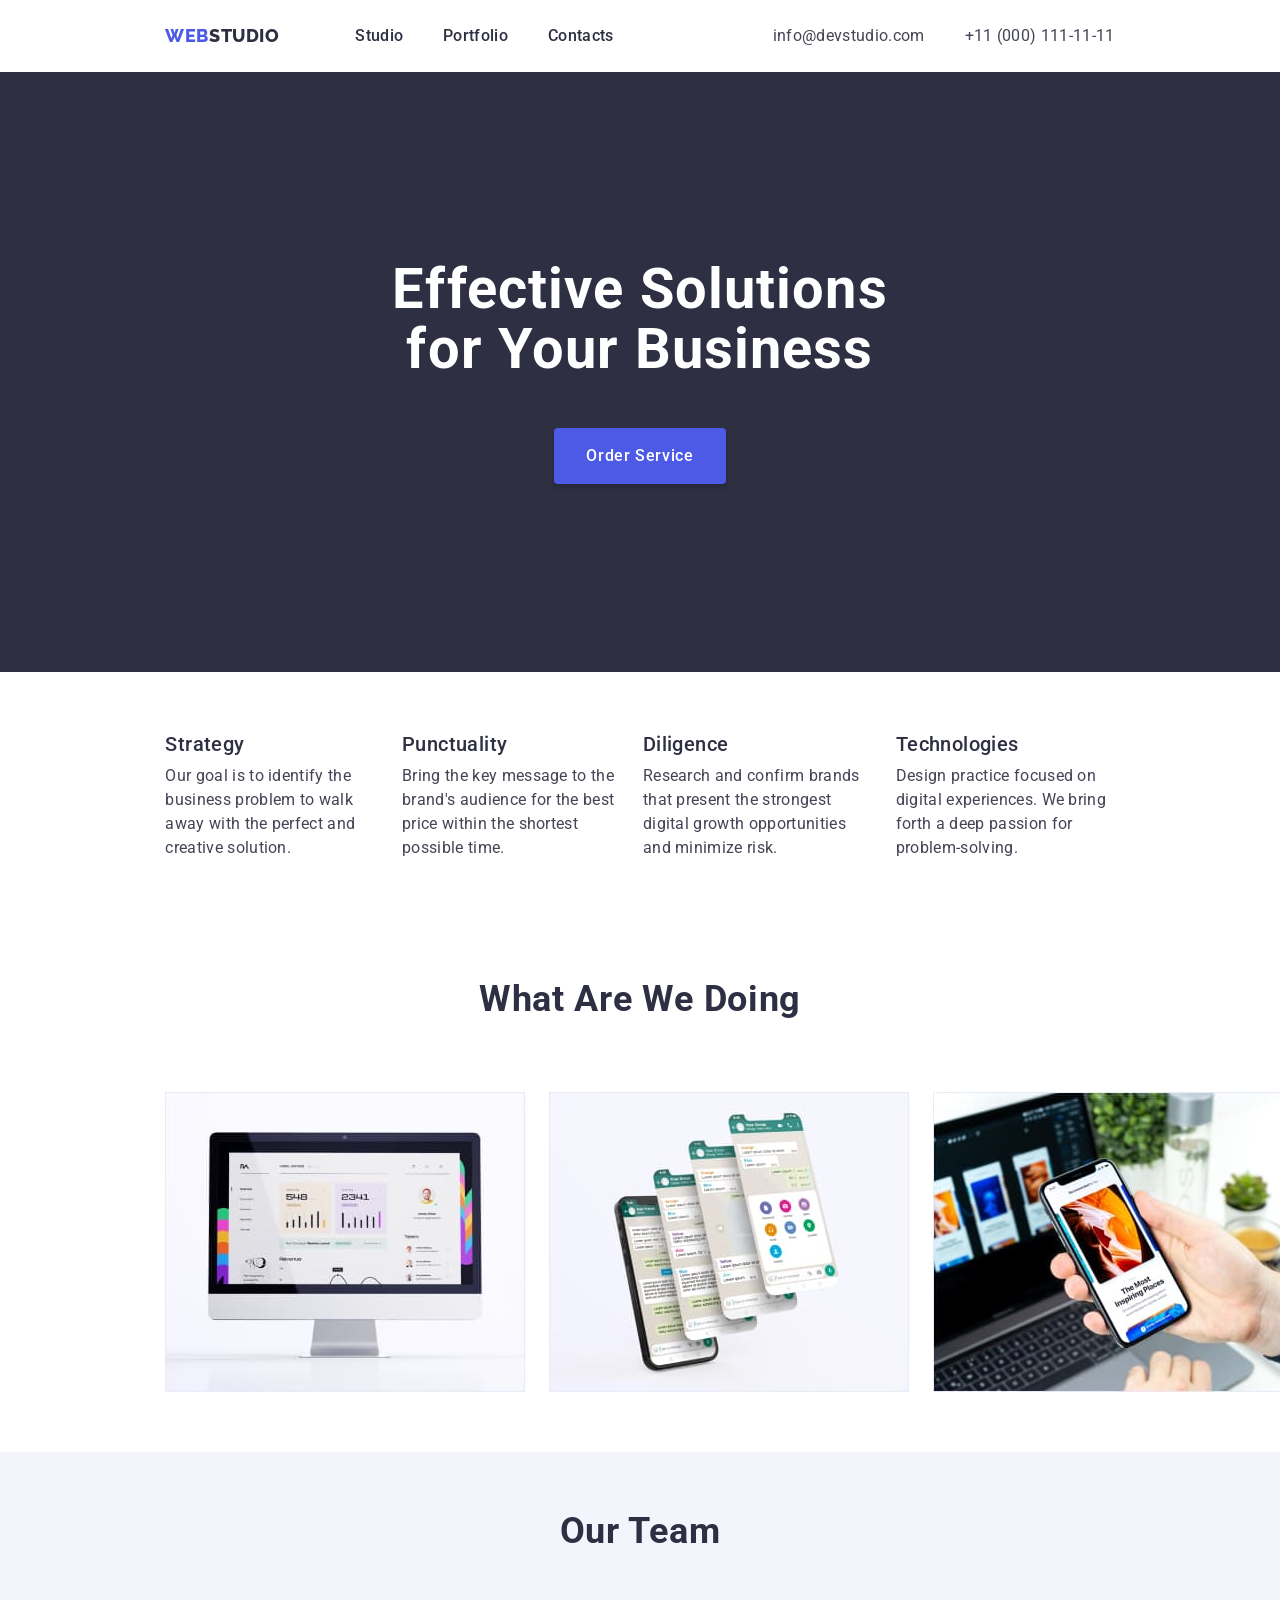
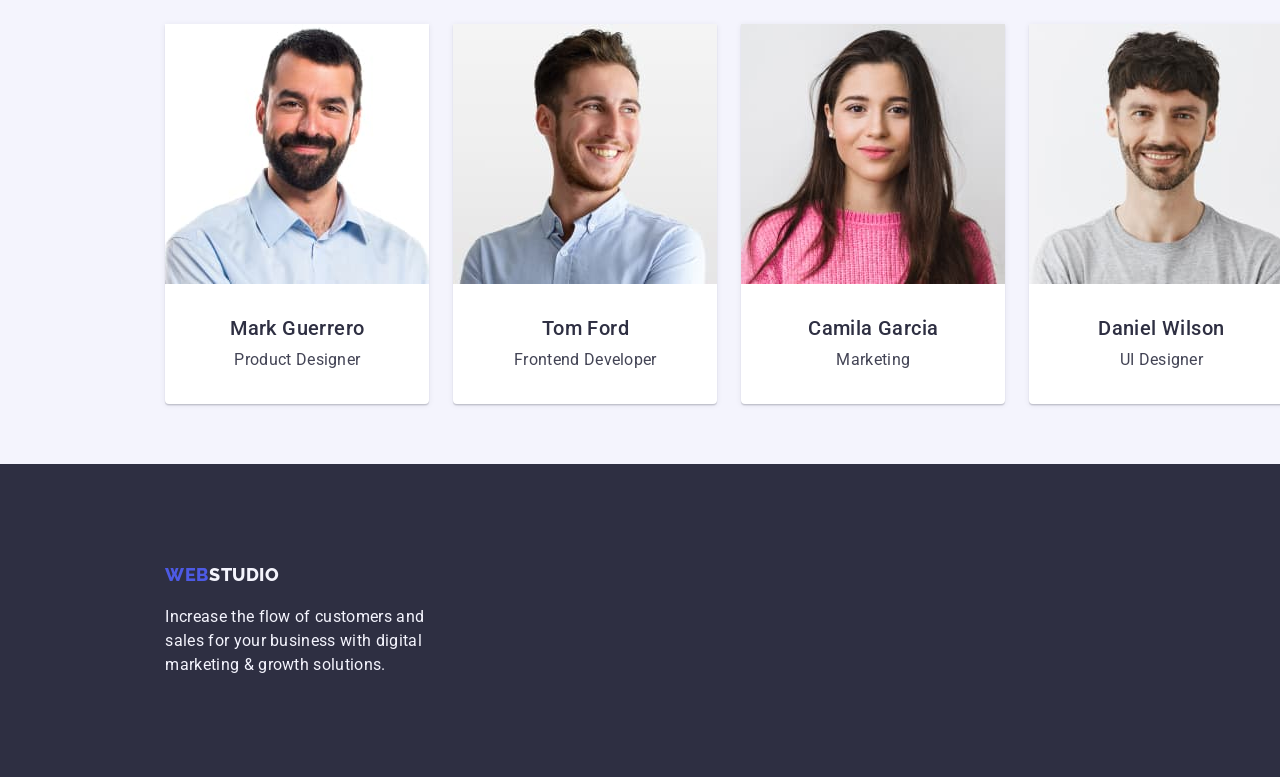
==== index.html @ 516dd33f "Add files via upload" ====
<!DOCTYPE html>
<html lang="en">

<head>
  <meta charset="UTF-8" />
  <meta name="viewport" content="width=device-width, initial-scale=1.0" />
  <title>Studio</title>

  <link rel="preconnect" href="https://fonts.googleapis.com" />
  <link rel="preconnect" href="https://fonts.gstatic.com" crossorigin />
  <link href="https://fonts.googleapis.com/css2?family=Raleway:wght@800&family=Roboto:wght@400;500;700&display=swap"
    rel="stylesheet" />
  <link rel="stylesheet" href="./css/modern-normalize.css" />
  <link rel="stylesheet" href="./css/styles.css" />
</head>

<body class="body">
  <!-- #region header -->
  <header class="main-header">
    <!-- #region  main navigation -->
    <nav class="header-navigation">
      <!--logo -->
      <a class="logo link" href="./index.html">Web<span class="logo-dark">Studio</span></a>

      <ul class="nav-list list">
        <li class="nav-list-item">
          <a class="nav-link link" href="./index.html">Studio </a>
        </li>
        <li class="nav-list-item">
          <a class="nav-link link" href="./portfolio.html">Portfolio</a>
        </li>
        <li class="nav-list-item">
          <a class="nav-link link" href="">Contacts</a>
        </li>
      </ul>
    </nav>
    <!-- #endregion  main navigation -->

    <!-- #region contacts -->
    <address class="address">
      <ul class="address-list list">
        <li>
          <a class="contact-link link" href="mailto:info@devstudio.com">info@devstudio.com
          </a>
        </li>
        <li>
          <a class="contact-link link" href="tel:+110001111111">+11 (000) 111-11-11</a>
        </li>
      </ul>
    </address>
    <!-- #endregion contacts -->
  </header>

  <!-- #endregion header -->

  <!-- #region main -->
  <main class="main">
    <!-- #region Hero -->
    <!-- <img src="./images/studio/bg-hero-people-office.jpg" 
        alt="Work proces in webstudio" width="1440" height="600"> -->

    <section class="section hero">
      <div class="content-hero">
        <h1 class="title-hero">Effective Solutions for Your Business</h1>
        <button class="button-hero" type="button">Order Service</button>
      </div>
    </section>
    <!-- #endregion Hero -->

    <!-- #region Advantages -->
    <section class="section advantages">
      <!-- title -->
      <h2 class="title visually-hidden">Advantages</h2>

      <ul class="advantive-list list">
        <!-- #region block 1 -->
        <li class="advantive-list-item">
          <h3 class="subtitle-advantages subtitle">Strategy</h3>

          <p class="text">
            Our goal is to identify the business problem to walk away with the
            perfect and creative solution.
          </p>
        </li>
        <!-- #endregion block 1 -->

        <!-- #region block 2 -->
        <li class="advantive-list-item">
          <h3 class="subtitle-advantages subtitle">Punctuality</h3>

          <p class="text">
            Bring the key message to the brand's audience for the best price
            within the shortest possible time.
          </p>
        </li>
        <!-- #endregion block 2 -->

        <!-- #region block 3 -->
        <li class="advantive-list-item">
          <h3 class="subtitle-advantages subtitle">Diligence</h3>

          <p class="text">
            Research and confirm brands that present the strongest digital
            growth opportunities and minimize risk.
          </p>
        </li>
        <!-- #endregion block 3 -->

        <!-- #region block 4 -->
        <li class="advantive-list-item">
          <h3 class="subtitle-advantages subtitle">Technologies</h3>

          <p class="text">
            Design practice focused on digital experiences. We bring forth a
            deep passion for problem-solving.
          </p>
        </li>
        <!-- #endregion block 4 -->
      </ul>
    </section>
    <!-- #endregion Advantages -->

    <!-- #region What are we doing -->

    <section class="section skill">
      <h2 class="title">What are we doing</h2>

      <ul class="skill-list list">
        <li class="skill-list-item">
          <img class="image" src="./images/studio/section3/desctop.jpg" alt="Desctop with web site visual" width="360"
            height="300" />
        </li>
        <li class="skill-list-item">
          <img class="image" src="./images/studio/section3/phone.jpg" alt="Phone with web site visual" width="360"
            height="300" />
        </li>
        <li class="skill-list-item">
          <img class="image" src="./images/studio/section3/adaptive.jpg"
            alt="A photo of a laptop in the background and a phone in a person's hands with web site visual" width="360"
            height="300" />
        </li>
      </ul>
    </section>

    <!-- #endregion What are we doing -->

    <!-- #region  Our Team  -->
    <section class="section our-team">
      <h2 class="title">Our Team</h2>

      <ul class="our-team-list list">
        <!-- #region card 1 -->
        <li class="our-team-list-item">
          <img class="image" src="./images/studio/our-team/img-1.jpg" alt="Man's photo" width="264" height="260" />

          <div class="tex-content-card">
            <h3 class="subtitle">Mark Guerrero</h3>
            <p class="text">Product Designer</p>
          </div>
        </li>
        <!-- #endregion card 1 -->
        <!-- #region card 2 -->
        <li class="our-team-list-item">
          <img class="image" src="./images/studio/our-team/img-2.jpg" alt="Man's photo" width="264" height="260" />
          <div class="tex-content-card">
            <h3 class="subtitle">Tom Ford</h3>
            <p class="text">Frontend Developer</p>
          </div>
        </li>
        <!-- #endregion card 2 -->
        <!-- #region card 3 -->
        <li class="our-team-list-item">
          <img class="image" src="./images/studio/our-team/img-3.jpg" alt="Woman's photo" width="264" height="260" />
          <div class="tex-content-card">
            <h3 class="subtitle">Camila Garcia</h3>
            <p class="text">Marketing</p>
          </div>
        </li>
        <!-- #endregion card 3 -->
        <!-- #region card 4 -->
        <li class="our-team-list-item">
          <img class="image" src="./images/studio/our-team/img-4.jpg" alt="Man's photo" width="264" height="260" />
          <div class="tex-content-card">
            <h3 class="subtitle">Daniel Wilson</h3>
            <p class="text">UI Designer</p>
          </div>
        </li>
        <!-- #endregion card 4 -->
      </ul>
    </section>
  </main>
  <!-- #endregion main -->

  <!-- #region footer -->
  <footer class="footer">
    <!--logo -->
    <div class="footer-text-content section">
    <a class="link logo" href="./index.html">Web<span class="logo-light">Studio</span></a>

    <p class="footer-text">
      Increase the flow of customers and sales for your business with digital
      marketing & growth solutions.
    </p>
    </div>
  </footer>
  <!-- #endregion footer -->
</body>

</html>
---- css/styles.css ----
/* Style Guide */

:root {
    /* #region colors*/
    --color-iris-primary-brand: #4D5AE5;
    --color-ocean-pressed-state: #404BBF;
    --color-navy-blue-dark: #2E2F42;
    --color-green-success: #31D0AA;
    --color-slate-body-text: #434455;
    --color-light-slate-subtle-text: #8E8F99;
    --color-cornflower-accent: #E7E9FC;
    --color-cloud-light: #F4F4FD;
    --color-navy-blue-modal-overlay: #2E2F42;
    --color-grey-hero-background: #2E2F42;
    --color-white-background: #FFFFFF;
    --color-dairy-mdal-background: #FCFCFC;
    /* #endregion colors */

    /* #region typography */

    /* #region Main text/p */
    --font-family: "Roboto", sans-serif;
    --font-weight: 400;
    --font-size: 16px;
    --letter-spacing: 0.02em;
    --line-height: 1.5;
    /* #endregion Main text/p */

    /* #region Title/Header 1 */
    --h1-font-weight: 700;
    --h1-font-size: 56px;
    --h1-line-height: 1.07;
    --h1-letter-spacing: 0.02em;
    /* #endregion Title/Header 1 */

    /* #region Header 2 */
    --h2-font-weight: 700;
    --h2-font-size: 36px;
    --h2-line-height: 1.11;
    --h2-letter-spacing: 0.02em;
    /* #endregion Header 2 */

    /* #region Header 3 */
    --h3-font-weight: 500;
    --h3-font-size: 20px;
    --h3-line-height: 1.2;
    --h3-letter-spacing: 0.02em;
    /* #endregion Header 3 */

    /* #region Small */
    --small-font-size: 12px;
    --small-line-height: calc(14px / 12px);
    --small-letter-spacing: 0.04em;
    /* #endregion Small */

    /* #region Body Medium */
    --body-medium-font-weight: 500;
    /* #endregion Body Medium */

    /* #region Button Text */
    --button-font-family: "Roboto", sans-serif;
    --button-font-size: 16px;
    --button-font-weight: 500;
    --button-line-height: 1.5;
    --button-letter-spacing: 0.04em;
    /* #endregion Button Text */

    /* #region Link */
    --link-font-size: 12px;
    --link-line-height: 1.17;
    --link-letter-spacing: 0.04em;
    --link-decoration: Underline;
    /* #endregion Link */

    /* #region Logo */
    --logo-font-family: "Raleway", sans-serif;
    --logo-font-weight: 800;
    --logo-font-size: 18px;
    --logo-letter-spacing: 0.03em;
    --logo-line-height: 1.17;
    /* #endregion Logo */

    /* #endregion typography */

}


body {
    font-family: var(--font-family);
    font-weight: var(--font-weight);
    font-size: var(--font-size);
    letter-spacing: var(--letter-spacing);
    line-height: var(--line-height);

    color: var(--color-slate-body-text);
    background-color: var(--color-white-background);
}

h1,
h2,
h3,
h4,
h5,
h6,
p {
    margin-block: 0;
}

ul,
ol {
    margin-block: 0;
    padding-left: 0;
}

img {
    display: block;
}

button {
    font-family: var(--button-font-family);
    font-size: var(--button-font-size);
    font-weight: var(--button-font-weight);
    line-height: var(--button-line-height);
    letter-spacing: var(--button-letter-spacing);

    cursor: pointer;
}

address {
    font-style: normal;
}

.visually-hidden {
    position: absolute;
    width: 1px;
    height: 1px;
    margin: -1px;
    border: 0;
    padding: 0;

    white-space: nowrap;
    clip-path: inset(100%);
    clip: rect(0 0 0 0);
    overflow: hidden;
}


.link {
    text-decoration-line: none;
}

.list {
    list-style: none;
}


/* Header */


.main-header,
.header-navigation,
.nav-list,
.address-list {
    display: flex;
    align-items: center;
   
}

.main-header {
    padding-block: 24px;
    justify-content: space-between;

    padding-inline: calc(100% - (100% - 12.92%));
    /* 100%=1440px x=(156+15*2)*100/1440 */

    border-bottom: 1px solid var(--cornflower, --color-cornflower-accent);
}

.nav-list,
.address-list {
    column-gap: 40px;

}

.section {
    padding-inline: calc(100% - (100% - 12.92%));
    padding-block: 60px;
}

/* Logo */
.logo {

    font-family: var(--logo-font-family);
    font-size: var(--logo-font-size);
    font-weight: var(--logo-font-weight);
    line-height: var(--logo-line-height);
    letter-spacing: var(--logo-letter-spacing);

    color: var(--color-iris-primary-brand);

    text-transform: uppercase;
    margin-right: 76px;
}

.logo-dark {
    color: var(--color-navy-blue-dark);
}

.logo-light {
    color: var(--color-cloud-light);
}

.nav-link {
    color: var(--color-navy-blue-dark);
    font-weight: var(--body-medium-font-weight);
}

.nav-link:hover,
.nav-link:focus {
    color: var(--color-ocean-pressed-state);
}

.contact-link {
    color: var(--color-slate-body-text);
}

.contact-link:hover,
.contact-link:focus {
    color: var(--color-ocean-pressed-state);
}

/* Hero */
.hero {
    height: 600px;

    display: flex;
    justify-content: center;
    align-items: center;

    background: var(--color-navy-blue-dark);
}

.content-hero {
    display: flex;
    flex-direction: column;
    justify-content: center;
    align-items: center;
    row-gap: 48px;
}

.title-hero {
    width: 496px;

    color: var(--color-white-background);
    font-size: var(--h1-font-size);
    font-weight: var(--h1-font-weight);
    line-height: var(--h1-line-height);
    letter-spacing: var(--h1-letter-spacing);

    text-align: center;
}

.button-hero {
    padding: 16px 32px;

    color: var(--color-white-background);
    background: var(--color-iris-primary-brand);

    border: none;
    border-radius: 4px;
    box-shadow: 0px 4px 4px 0px rgba(0, 0, 0, 0.15);
}

.button:hover,
.button:focus {
    background: var(--color-ocean-pressed-state);
}

/* Advantages */
.advantive-list,
.skill-list,
.our-team-list {
    display: flex;
    justify-content: space-between;
    column-gap: 24px;

}

.advantive-list-item {
    max-width: 264px;
}

.subtitle {
    margin-bottom: 8px;

    font-size: var(--h3-font-size);
    font-weight: var(--h3-font-weight);
    line-height: var(--h3-line-height);
    letter-spacing: var(--h3-letter-spacing);
    color: var(--color-navy-blue-modal-overlay);
}

.text {
    line-height: var(--line-height);
    letter-spacing: var(--letter-spacing);
}

/* What are we doing */

.title {
    margin-bottom: 72px;

    text-align: center;

    font-size: var(--h2-font-size);
    font-weight: var(--h2-font-weight);
    line-height: var(--h2-line-height);
    letter-spacing: var(--h2-letter-spacing);

    color: var(--color-navy-blue-dark);

    text-transform: capitalize;
}

/* our-team */
.our-team {
    background: var(--color-cloud-light);
}

.our-team-list-item {

    background-color: var(--color-white-background);
    border-radius: 0px 0px 4px 4px;
    background: var(--color-white-background);
    box-shadow: 0px 2px 1px 0px rgba(46, 47, 66, 0.08), 0px 1px 1px 0px rgba(46, 47, 66, 0.16), 0px 1px 6px 0px rgba(46, 47, 66, 0.08);
}

.tex-content-card {
    margin-block: 32px;
    text-align: center;
}

/* footer */
.footer {
    background: var(--color-navy-blue-dark);
}

.footer-text {
    margin-top: 17.5px;

    max-width: 264px;
    color: var(--color-cloud-light);
}

.footer-text-content {
    padding-block: 100px;
}


/* Portfolio */
.filter-list { display: flex;
    row-gap: 24px;

}
.portfolio-card {
    justify-content: space-between;
}
.filter-button {
    padding: 12px 24px;
    margin-bottom: 72px;

    color: var(--color-iris-primary-brand);
    background-color: var(--color-cloud-light);
}

.filter-button:hover,
.filter-button:focus {
    color: var(--color-white-background);
    background-color: var(--color-ocean-pressed-state);
}

.card-list{
flex-wrap: wrap;
gap:48px 24px;
justify-content: space-between;


}

.card-list-item {
   
    background: var(--color-white-background);
}
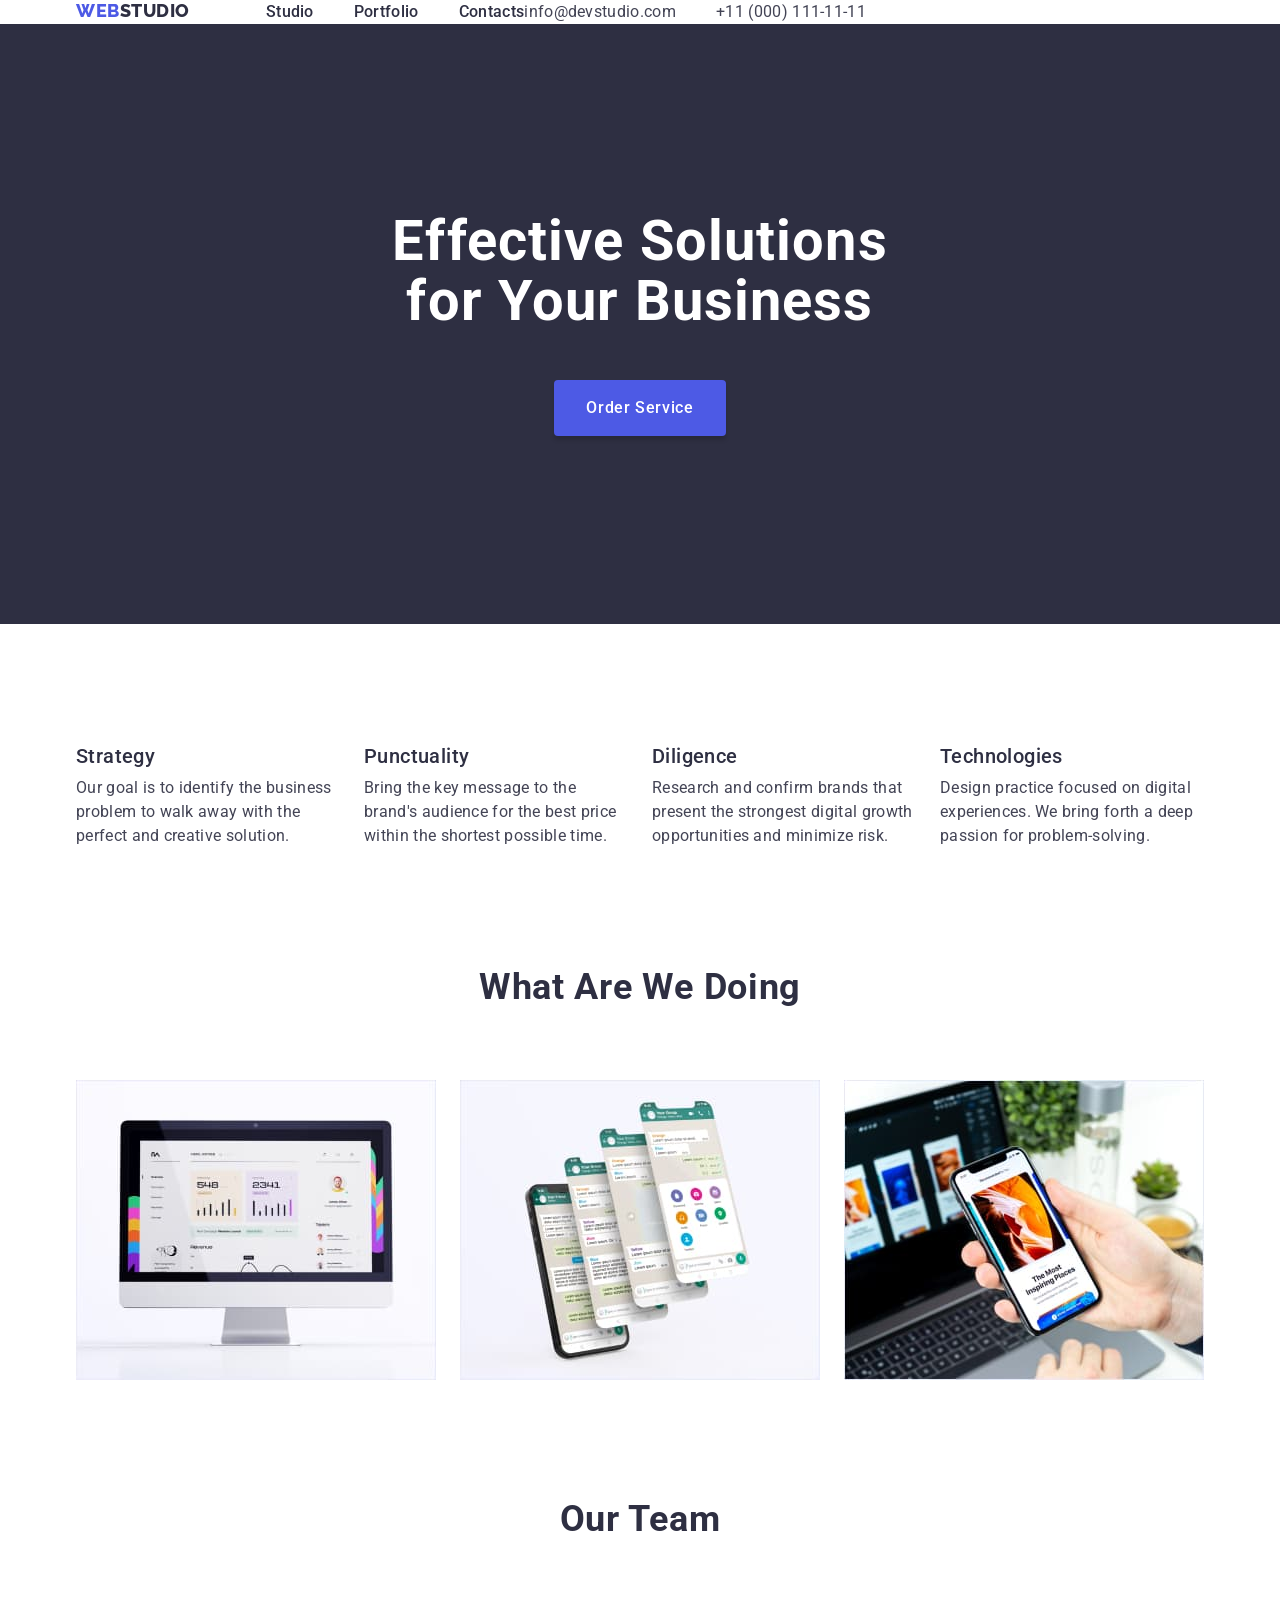
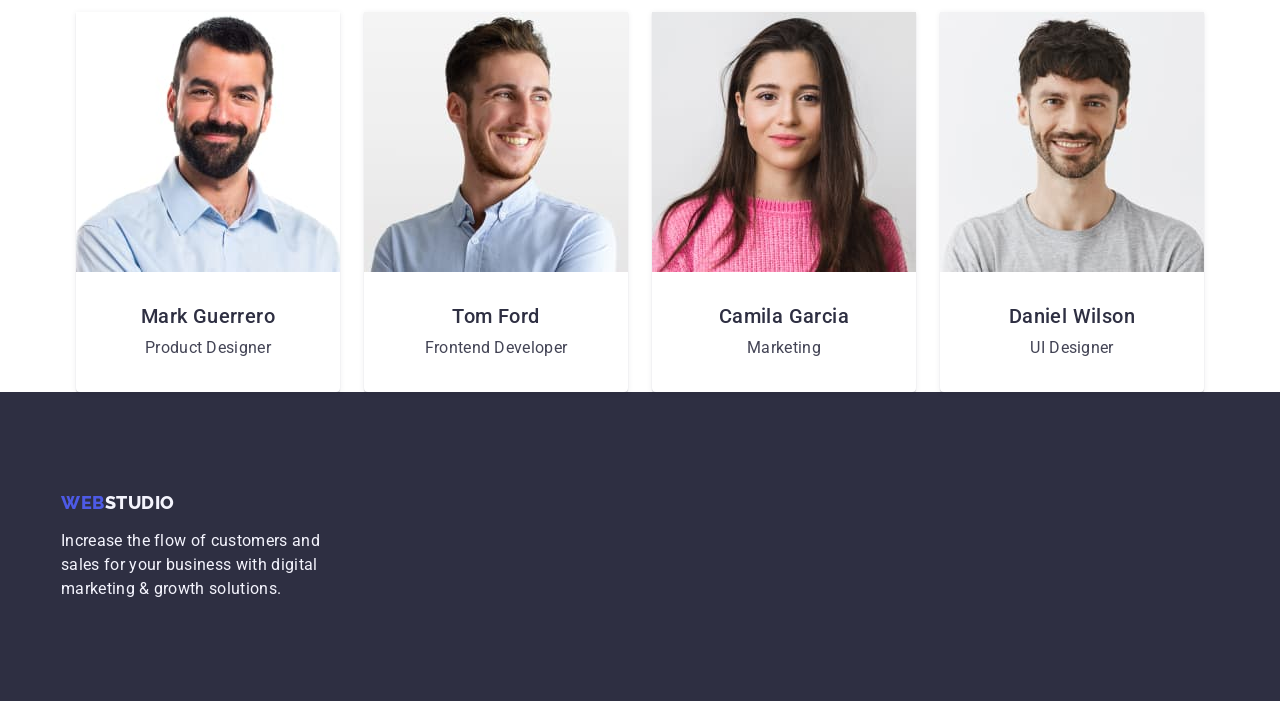
==== commit fc935982: "позиціонування елементів на сторінках" ====
--- a/index.html
+++ b/index.html
@@ -10,7 +10,9 @@
   <link rel="preconnect" href="https://fonts.gstatic.com" crossorigin />
   <link href="https://fonts.googleapis.com/css2?family=Raleway:wght@800&family=Roboto:wght@400;500;700&display=swap"
     rel="stylesheet" />
-  <link rel="stylesheet" href="./css/modern-normalize.css" />
+  <link rel="stylesheet" href="https://cdnjs.cloudflare.com/ajax/libs/modern-normalize/2.0.0/modern-normalize.min.css"
+    integrity="sha512-4xo8blKMVCiXpTaLzQSLSw3KFOVPWhm/TRtuPVc4WG6kUgjH6J03IBuG7JZPkcWMxJ5huwaBpOpnwYElP/m6wg=="
+    crossorigin="anonymous" referrerpolicy="no-referrer" />
   <link rel="stylesheet" href="./css/styles.css" />
 </head>
 
@@ -18,36 +20,38 @@
   <!-- #region header -->
   <header class="main-header">
     <!-- #region  main navigation -->
-    <nav class="header-navigation">
-      <!--logo -->
-      <a class="logo link" href="./index.html">Web<span class="logo-dark">Studio</span></a>
-
-      <ul class="nav-list list">
-        <li class="nav-list-item">
-          <a class="nav-link link" href="./index.html">Studio </a>
-        </li>
-        <li class="nav-list-item">
-          <a class="nav-link link" href="./portfolio.html">Portfolio</a>
-        </li>
-        <li class="nav-list-item">
-          <a class="nav-link link" href="">Contacts</a>
-        </li>
-      </ul>
-    </nav>
-    <!-- #endregion  main navigation -->
-
-    <!-- #region contacts -->
-    <address class="address">
-      <ul class="address-list list">
-        <li>
-          <a class="contact-link link" href="mailto:info@devstudio.com">info@devstudio.com
-          </a>
-        </li>
-        <li>
-          <a class="contact-link link" href="tel:+110001111111">+11 (000) 111-11-11</a>
-        </li>
-      </ul>
-    </address>
+    <div class="header-content container">
+      <nav class="header-navigation">
+        <!--logo -->
+        <a class="logo logo-header link" href="./index.html">Web<span class="logo-dark">Studio</span></a>
+
+        <ul class="nav-list">
+          <li class="nav-list-item">
+            <a class="nav-link link" href="./index.html">Studio </a>
+          </li>
+          <li class="nav-list-item">
+            <a class="nav-link link" href="./portfolio.html">Portfolio</a>
+          </li>
+          <li class="nav-list-item">
+            <a class="nav-link link" href="">Contacts</a>
+          </li>
+        </ul>
+      </nav>
+      <!-- #endregion  main navigation -->
+
+      <!-- #region contacts -->
+      <address class="address">
+        <ul class="address-list">
+          <li>
+            <a class="contact-link link" href="mailto:info@devstudio.com">info@devstudio.com
+            </a>
+          </li>
+          <li>
+            <a class="contact-link link" href="tel:+110001111111">+11 (000) 111-11-11</a>
+          </li>
+        </ul>
+      </address>
+    </div>
     <!-- #endregion contacts -->
   </header>
 
@@ -56,11 +60,10 @@
   <!-- #region main -->
   <main class="main">
     <!-- #region Hero -->
-    <!-- <img src="./images/studio/bg-hero-people-office.jpg" 
-        alt="Work proces in webstudio" width="1440" height="600"> -->
-
-    <section class="section hero">
-      <div class="content-hero">
+
+
+    <section class="section-hero">
+      <div class="content-hero container">
         <h1 class="title-hero">Effective Solutions for Your Business</h1>
         <button class="button-hero" type="button">Order Service</button>
       </div>
@@ -68,125 +71,130 @@
     <!-- #endregion Hero -->
 
     <!-- #region Advantages -->
-    <section class="section advantages">
-      <!-- title -->
-      <h2 class="title visually-hidden">Advantages</h2>
-
-      <ul class="advantive-list list">
-        <!-- #region block 1 -->
-        <li class="advantive-list-item">
-          <h3 class="subtitle-advantages subtitle">Strategy</h3>
-
-          <p class="text">
-            Our goal is to identify the business problem to walk away with the
-            perfect and creative solution.
-          </p>
-        </li>
-        <!-- #endregion block 1 -->
-
-        <!-- #region block 2 -->
-        <li class="advantive-list-item">
-          <h3 class="subtitle-advantages subtitle">Punctuality</h3>
-
-          <p class="text">
-            Bring the key message to the brand's audience for the best price
-            within the shortest possible time.
-          </p>
-        </li>
-        <!-- #endregion block 2 -->
-
-        <!-- #region block 3 -->
-        <li class="advantive-list-item">
-          <h3 class="subtitle-advantages subtitle">Diligence</h3>
-
-          <p class="text">
-            Research and confirm brands that present the strongest digital
-            growth opportunities and minimize risk.
-          </p>
-        </li>
-        <!-- #endregion block 3 -->
-
-        <!-- #region block 4 -->
-        <li class="advantive-list-item">
-          <h3 class="subtitle-advantages subtitle">Technologies</h3>
-
-          <p class="text">
-            Design practice focused on digital experiences. We bring forth a
-            deep passion for problem-solving.
-          </p>
-        </li>
-        <!-- #endregion block 4 -->
-      </ul>
+    <section class="section-advantages">
+      <div class="container">
+        <!-- title -->
+        <h2 class="title visually-hidden">Advantages</h2>
+
+        <ul class="advantive-list">
+          <!-- #region block 1 -->
+          <li class="advantive-list-item">
+            <h3 class="subtitle-advantages subtitle">Strategy</h3>
+
+            <p class="text">
+              Our goal is to identify the business problem to walk away with the
+              perfect and creative solution.
+            </p>
+          </li>
+          <!-- #endregion block 1 -->
+
+          <!-- #region block 2 -->
+          <li class="advantive-list-item">
+            <h3 class="subtitle-advantages subtitle">Punctuality</h3>
+
+            <p class="text">
+              Bring the key message to the brand's audience for the best price
+              within the shortest possible time.
+            </p>
+          </li>
+          <!-- #endregion block 2 -->
+
+          <!-- #region block 3 -->
+          <li class="advantive-list-item">
+            <h3 class="subtitle-advantages subtitle">Diligence</h3>
+
+            <p class="text">
+              Research and confirm brands that present the strongest digital
+              growth opportunities and minimize risk.
+            </p>
+          </li>
+          <!-- #endregion block 3 -->
+
+          <!-- #region block 4 -->
+          <li class="advantive-list-item">
+            <h3 class="subtitle-advantages subtitle">Technologies</h3>
+
+            <p class="text">
+              Design practice focused on digital experiences. We bring forth a
+              deep passion for problem-solving.
+            </p>
+          </li>
+          <!-- #endregion block 4 -->
+        </ul>
     </section>
     <!-- #endregion Advantages -->
 
     <!-- #region What are we doing -->
 
-    <section class="section skill">
-      <h2 class="title">What are we doing</h2>
-
-      <ul class="skill-list list">
-        <li class="skill-list-item">
-          <img class="image" src="./images/studio/section3/desctop.jpg" alt="Desctop with web site visual" width="360"
-            height="300" />
-        </li>
-        <li class="skill-list-item">
-          <img class="image" src="./images/studio/section3/phone.jpg" alt="Phone with web site visual" width="360"
-            height="300" />
-        </li>
-        <li class="skill-list-item">
-          <img class="image" src="./images/studio/section3/adaptive.jpg"
-            alt="A photo of a laptop in the background and a phone in a person's hands with web site visual" width="360"
-            height="300" />
-        </li>
-      </ul>
+    <section class="section-skill">
+      <div class="container">
+        <h2 class="title">What are we doing</h2>
+
+        <ul class="skill-list">
+          <li class="skill-list-item">
+            <img class="image" src="./images/studio/section3/desctop.jpg" alt="Desctop with web site visual" width="360"
+              height="300" />
+          </li>
+          <li class="skill-list-item">
+            <img class="image" src="./images/studio/section3/phone.jpg" alt="Phone with web site visual" width="360"
+              height="300" />
+          </li>
+          <li class="skill-list-item">
+            <img class="image" src="./images/studio/section3/adaptive.jpg"
+              alt="A photo of a laptop in the background and a phone in a person's hands with web site visual"
+              width="360" height="300" />
+          </li>
+        </ul>
+      </div>
     </section>
 
     <!-- #endregion What are we doing -->
 
     <!-- #region  Our Team  -->
-    <section class="section our-team">
-      <h2 class="title">Our Team</h2>
-
-      <ul class="our-team-list list">
-        <!-- #region card 1 -->
-        <li class="our-team-list-item">
-          <img class="image" src="./images/studio/our-team/img-1.jpg" alt="Man's photo" width="264" height="260" />
-
-          <div class="tex-content-card">
-            <h3 class="subtitle">Mark Guerrero</h3>
-            <p class="text">Product Designer</p>
-          </div>
-        </li>
-        <!-- #endregion card 1 -->
-        <!-- #region card 2 -->
-        <li class="our-team-list-item">
-          <img class="image" src="./images/studio/our-team/img-2.jpg" alt="Man's photo" width="264" height="260" />
-          <div class="tex-content-card">
-            <h3 class="subtitle">Tom Ford</h3>
-            <p class="text">Frontend Developer</p>
-          </div>
-        </li>
-        <!-- #endregion card 2 -->
-        <!-- #region card 3 -->
-        <li class="our-team-list-item">
-          <img class="image" src="./images/studio/our-team/img-3.jpg" alt="Woman's photo" width="264" height="260" />
-          <div class="tex-content-card">
-            <h3 class="subtitle">Camila Garcia</h3>
-            <p class="text">Marketing</p>
-          </div>
-        </li>
-        <!-- #endregion card 3 -->
-        <!-- #region card 4 -->
-        <li class="our-team-list-item">
-          <img class="image" src="./images/studio/our-team/img-4.jpg" alt="Man's photo" width="264" height="260" />
-          <div class="tex-content-card">
-            <h3 class="subtitle">Daniel Wilson</h3>
-            <p class="text">UI Designer</p>
-          </div>
-        </li>
-        <!-- #endregion card 4 -->
-      </ul>
+    <section class="section-our-team">
+      <div class="container">
+        <h2 class="title">Our Team</h2>
+
+        <ul class="our-team-list">
+          <!-- #region card 1 -->
+          <li class="our-team-list-item">
+            <img class="image" src="./images/studio/our-team/img-1.jpg" alt="Man's photo" width="264" height="260" />
+
+            <div class="tex-content-card">
+              <h3 class="subtitle">Mark Guerrero</h3>
+              <p class="text">Product Designer</p>
+            </div>
+
+          </li>
+          <!-- #endregion card 1 -->
+          <!-- #region card 2 -->
+          <li class="our-team-list-item">
+            <img class="image" src="./images/studio/our-team/img-2.jpg" alt="Man's photo" width="264" height="260" />
+            <div class="tex-content-card">
+              <h3 class="subtitle">Tom Ford</h3>
+              <p class="text">Frontend Developer</p>
+            </div>
+          </li>
+          <!-- #endregion card 2 -->
+          <!-- #region card 3 -->
+          <li class="our-team-list-item">
+            <img class="image" src="./images/studio/our-team/img-3.jpg" alt="Woman's photo" width="264" height="260" />
+            <div class="tex-content-card">
+              <h3 class="subtitle">Camila Garcia</h3>
+              <p class="text">Marketing</p>
+            </div>
+          </li>
+          <!-- #endregion card 3 -->
+          <!-- #region card 4 -->
+          <li class="our-team-list-item">
+            <img class="image" src="./images/studio/our-team/img-4.jpg" alt="Man's photo" width="264" height="260" />
+            <div class="tex-content-card">
+              <h3 class="subtitle">Daniel Wilson</h3>
+              <p class="text">UI Designer</p>
+            </div>
+          </li>
+          <!-- #endregion card 4 -->
+        </ul>
     </section>
   </main>
   <!-- #endregion main -->
@@ -194,13 +202,13 @@
   <!-- #region footer -->
   <footer class="footer">
     <!--logo -->
-    <div class="footer-text-content section">
-    <a class="link logo" href="./index.html">Web<span class="logo-light">Studio</span></a>
-
-    <p class="footer-text">
-      Increase the flow of customers and sales for your business with digital
-      marketing & growth solutions.
-    </p>
+    <div class="footer-text-content container">
+      <a class="link footer-link logo" href="./index.html">Web<span class="logo-light">Studio</span></a>
+
+      <p class="footer-text">
+        Increase the flow of customers and sales for your business with digital
+        marketing & growth solutions.
+      </p>
     </div>
   </footer>
   <!-- #endregion footer -->
--- a/css/styles.css
+++ b/css/styles.css
@@ -106,10 +106,10 @@
     margin-block: 0;
 }
 
-ul,
-ol {
+ul {
     margin-block: 0;
     padding-left: 0;
+    list-style: none;
 }
 
 img {
@@ -145,51 +145,36 @@
 }
 
 
+.container {
+    width: 1158px;
+    margin: 0 auto;
+    padding: 0 15px;
+}
+
 .link {
     text-decoration-line: none;
-}
-
-.list {
-    list-style: none;
+    color: var(--color-slate-body-text);
 }
 
 
 /* Header */
 
-
-.main-header,
+.header-content,
 .header-navigation,
 .nav-list,
 .address-list {
     display: flex;
-    align-items: center;
-   
-}
-
-.main-header {
-    padding-block: 24px;
-    justify-content: space-between;
-
-    padding-inline: calc(100% - (100% - 12.92%));
-    /* 100%=1440px x=(156+15*2)*100/1440 */
-
-    border-bottom: 1px solid var(--cornflower, --color-cornflower-accent);
-}
+}
+/* align-items: center; */
 
 .nav-list,
 .address-list {
-    column-gap: 40px;
-
-}
-
-.section {
-    padding-inline: calc(100% - (100% - 12.92%));
-    padding-block: 60px;
+    gap: 40px;
+
 }
 
 /* Logo */
 .logo {
-
     font-family: var(--logo-font-family);
     font-size: var(--logo-font-size);
     font-weight: var(--logo-font-weight);
@@ -199,6 +184,10 @@
     color: var(--color-iris-primary-brand);
 
     text-transform: uppercase;
+
+}
+
+.logo-header {
     margin-right: 76px;
 }
 
@@ -211,6 +200,7 @@
 }
 
 .nav-link {
+    padding: 24px 0;
     color: var(--color-navy-blue-dark);
     font-weight: var(--body-medium-font-weight);
 }
@@ -230,8 +220,9 @@
 }
 
 /* Hero */
-.hero {
+.section-hero {
     height: 600px;
+    padding: 188px 0;
 
     display: flex;
     justify-content: center;
@@ -249,7 +240,7 @@
 }
 
 .title-hero {
-    width: 496px;
+    max-width: 496px;
 
     color: var(--color-white-background);
     font-size: var(--h1-font-size);
@@ -261,6 +252,7 @@
 }
 
 .button-hero {
+    min-width: 169px;
     padding: 16px 32px;
 
     color: var(--color-white-background);
@@ -277,17 +269,23 @@
 }
 
 /* Advantages */
+
+.section-advantages {
+    padding: 120px 0;
+}
+
+
 .advantive-list,
 .skill-list,
 .our-team-list {
     display: flex;
     justify-content: space-between;
-    column-gap: 24px;
+    gap: 24px;
 
 }
 
 .advantive-list-item {
-    max-width: 264px;
+    flex-basis: calc((100% - 3 * 24px) / 4);
 }
 
 .subtitle {
@@ -307,6 +305,14 @@
 
 /* What are we doing */
 
+.section-skill {
+    padding-bottom: 120px;
+}
+
+.skill-list-item {
+    flex-basis: calc((100% - 3 * 16px) / 3);
+}
+
 .title {
     margin-bottom: 72px;
 
@@ -324,10 +330,12 @@
 
 /* our-team */
 .our-team {
+    padding: 120px 0;
     background: var(--color-cloud-light);
 }
 
 .our-team-list-item {
+    flex-basis: calc((100% - 3 * 24px) / 4);
 
     background-color: var(--color-white-background);
     border-radius: 0px 0px 4px 4px;
@@ -336,7 +344,7 @@
 }
 
 .tex-content-card {
-    margin-block: 32px;
+    padding: 32px 0;
     text-align: center;
 }
 
@@ -346,48 +354,71 @@
 }
 
 .footer-text {
-    margin-top: 17.5px;
-
     max-width: 264px;
     color: var(--color-cloud-light);
 }
 
 .footer-text-content {
-    padding-block: 100px;
+    padding: 100px 0;
+}
+
+.footer-link {
+    display: inline-block;
+    margin-bottom: 16px;
 }
 
 
 /* Portfolio */
-.filter-list { display: flex;
+
+
+.filter-list {
+    display: flex;
+    justify-content: center;
     row-gap: 24px;
-
-}
+    margin-bottom: 72px;
+
+}
+
 .portfolio-card {
+    padding: 96px 0 120px 0;
     justify-content: space-between;
 }
+
 .filter-button {
     padding: 12px 24px;
-    margin-bottom: 72px;
-
+
+    border: 1px solid #e7e9fc;
+    border-radius: 4px;
     color: var(--color-iris-primary-brand);
     background-color: var(--color-cloud-light);
 }
 
 .filter-button:hover,
 .filter-button:focus {
+    border: 1px solid transparent;
     color: var(--color-white-background);
     background-color: var(--color-ocean-pressed-state);
 }
 
-.card-list{
-flex-wrap: wrap;
-gap:48px 24px;
-justify-content: space-between;
+.card-list {
+    display: flex;
+
+    flex-wrap: wrap;
+    gap: 48px 24px;
+    justify-content: space-between;
 
 
 }
 
 .card-list-item {
-   
+
+    width: calc((100% - 48px) / 3);
     background: var(--color-white-background);
 }
+
+.portfolio-text-conteiner {
+    padding: 32px 16px;
+    border: 1px solid #e7e9fc;
+    border-top: none;
+
+}
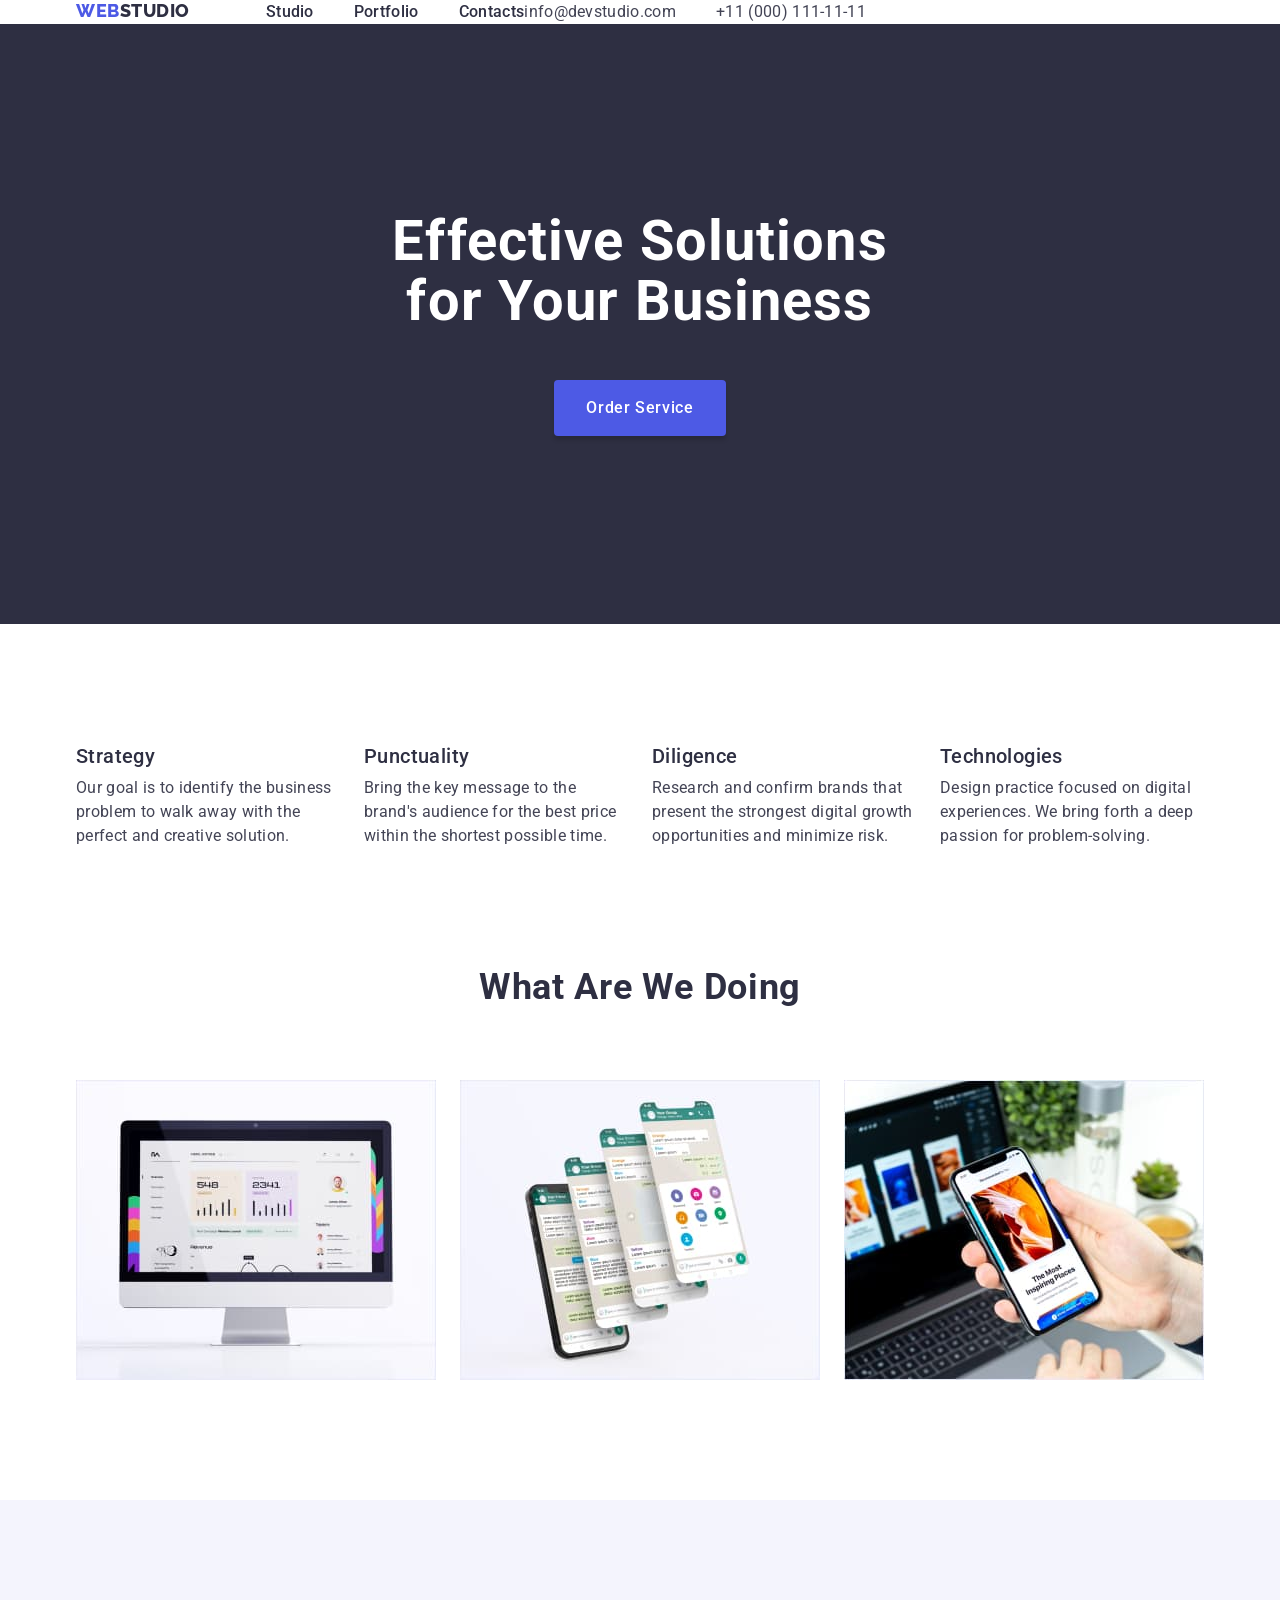
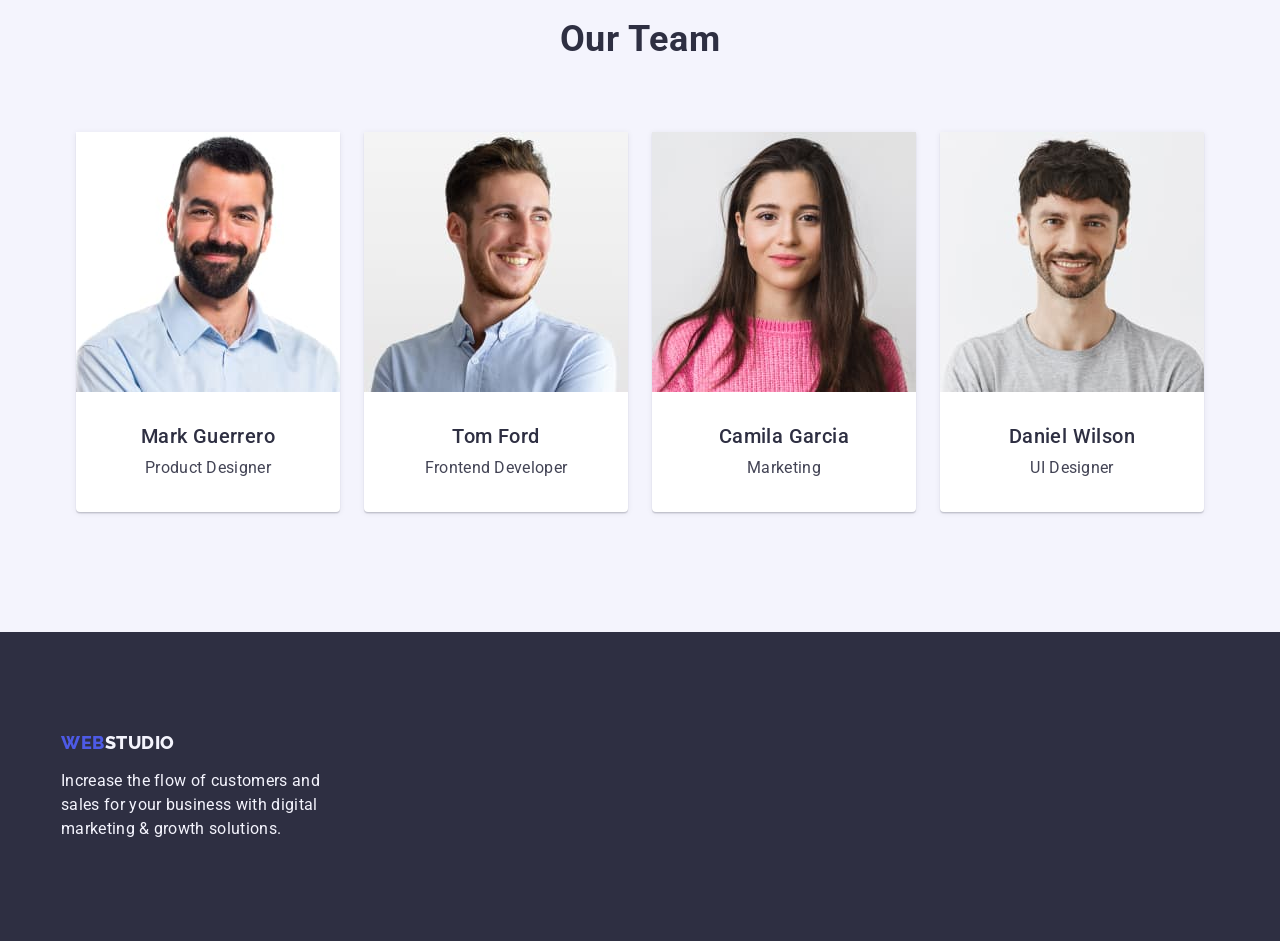
==== commit f65d7787: "виправив помику з div" ====
--- a/index.html
+++ b/index.html
@@ -121,6 +121,7 @@
           </li>
           <!-- #endregion block 4 -->
         </ul>
+      </div>
     </section>
     <!-- #endregion Advantages -->
 
@@ -195,6 +196,7 @@
           </li>
           <!-- #endregion card 4 -->
         </ul>
+      </div>
     </section>
   </main>
   <!-- #endregion main -->
--- a/css/styles.css
+++ b/css/styles.css
@@ -158,13 +158,14 @@
 
 
 /* Header */
-
+.main-header,
 .header-content,
 .header-navigation,
 .nav-list,
 .address-list {
     display: flex;
 }
+
 /* align-items: center; */
 
 .nav-list,
@@ -329,7 +330,7 @@
 }
 
 /* our-team */
-.our-team {
+.section-our-team {
     padding: 120px 0;
     background: var(--color-cloud-light);
 }
@@ -379,7 +380,7 @@
 
 }
 
-.portfolio-card {
+.portfolio-card-section {
     padding: 96px 0 120px 0;
     justify-content: space-between;
 }
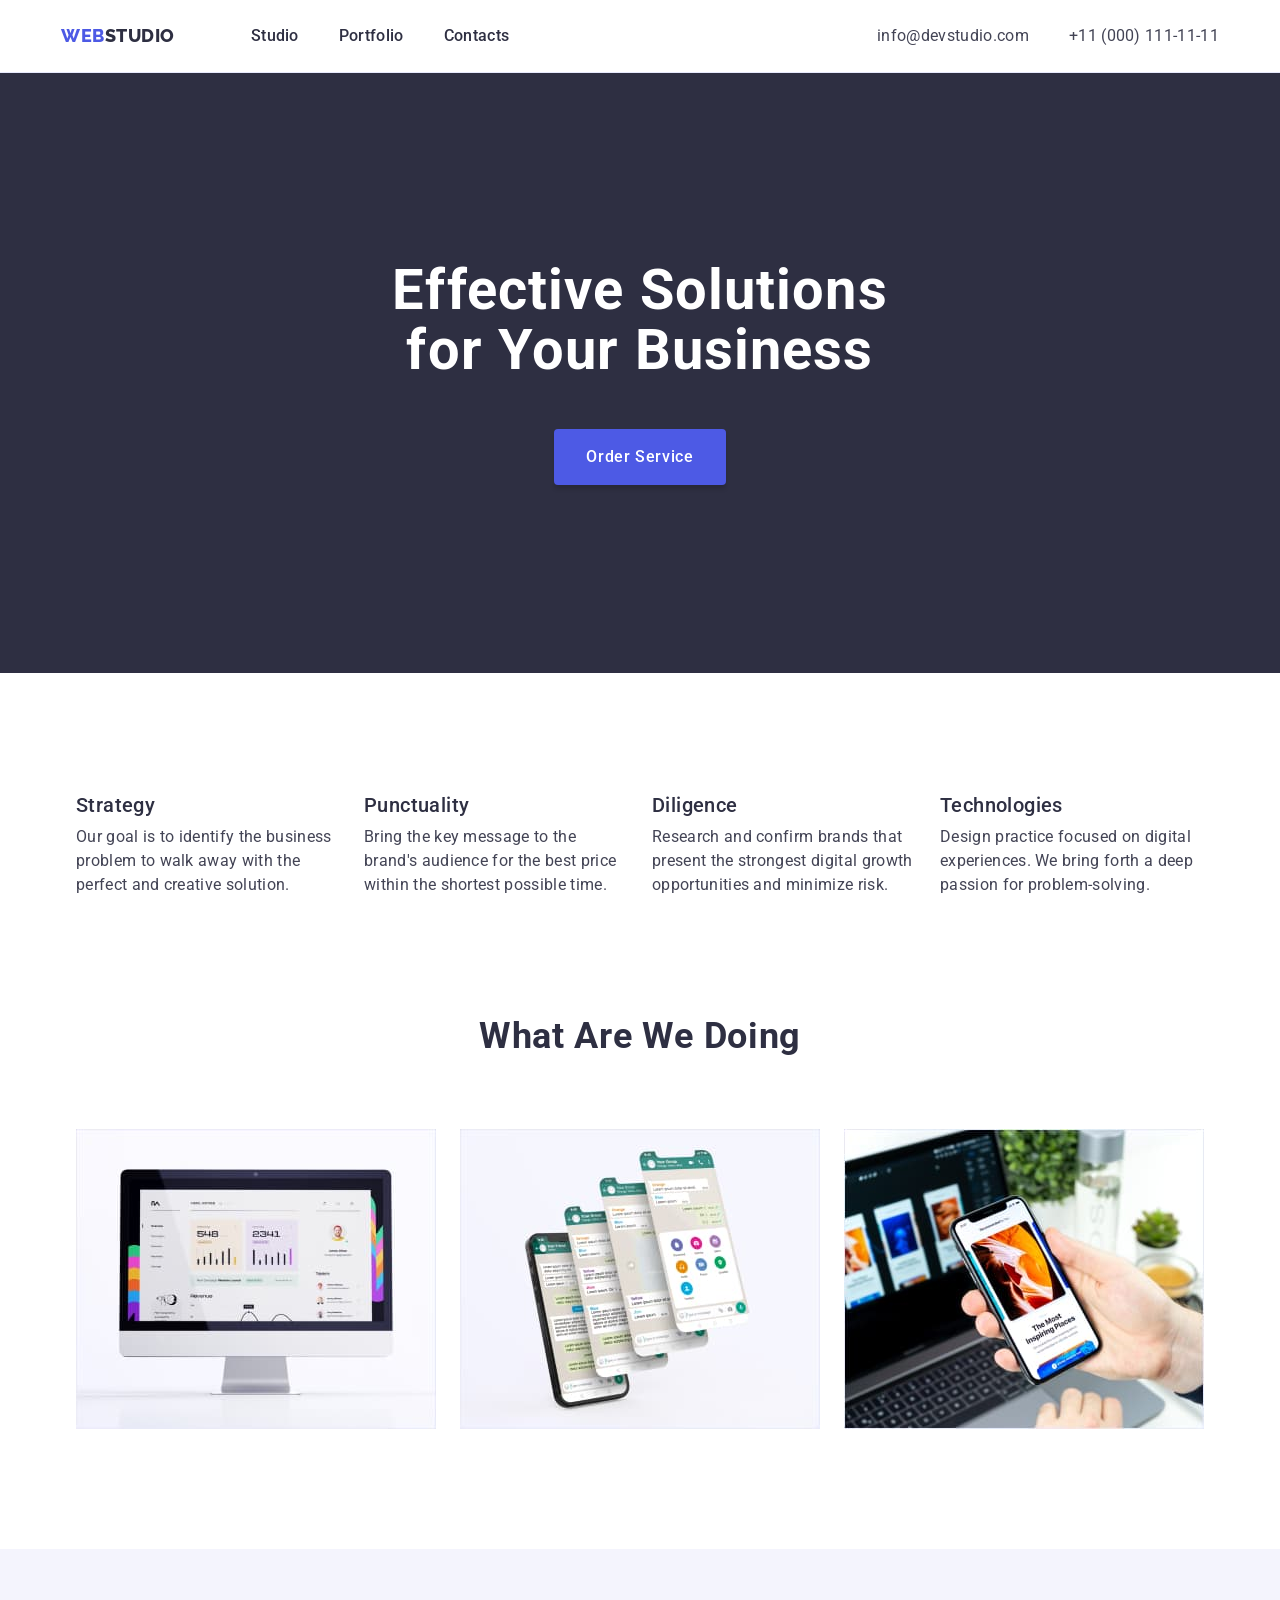
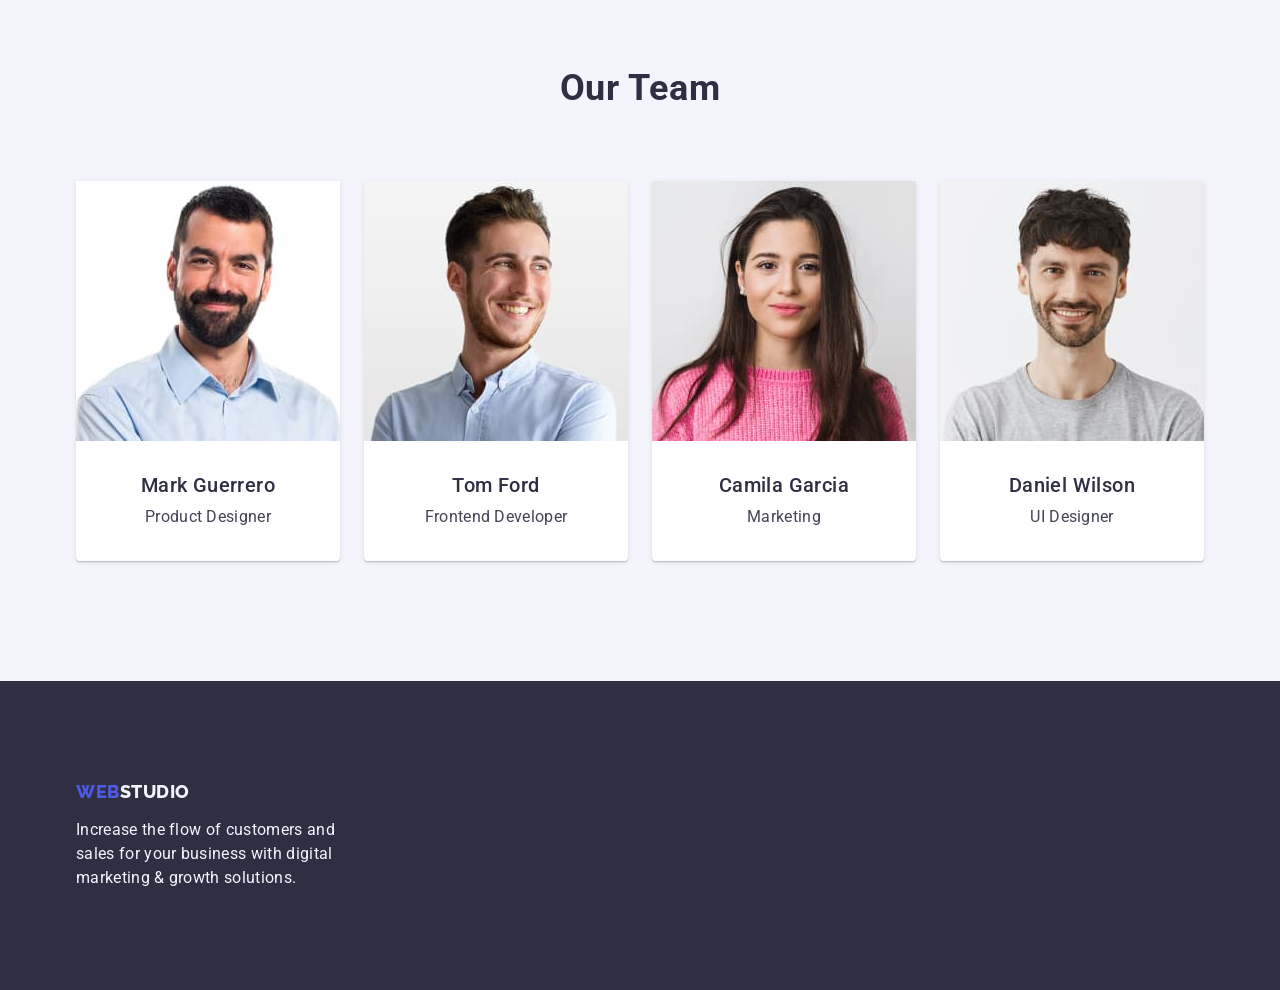
==== commit c73bc138: "delete clas title in h2 second section" ====
--- a/index.html
+++ b/index.html
@@ -74,7 +74,7 @@
     <section class="section-advantages">
       <div class="container">
         <!-- title -->
-        <h2 class="title visually-hidden">Advantages</h2>
+        <h2 class="visually-hidden">Advantages</h2>
 
         <ul class="advantive-list">
           <!-- #region block 1 -->
--- a/css/styles.css
+++ b/css/styles.css
@@ -1,7 +1,7 @@
-/* Style Guide */
+/* ========== Style Guide ========== */
 
 :root {
-    /* #region colors*/
+    /* #region ========== colors ==========*/
     --color-iris-primary-brand: #4D5AE5;
     --color-ocean-pressed-state: #404BBF;
     --color-navy-blue-dark: #2E2F42;
@@ -16,9 +16,9 @@
     --color-dairy-mdal-background: #FCFCFC;
     /* #endregion colors */
 
-    /* #region typography */
-
-    /* #region Main text/p */
+    /* #region  ========== typography ========== */
+
+    /* #region ==========Main text/p  ==========*/
     --font-family: "Roboto", sans-serif;
     --font-weight: 400;
     --font-size: 16px;
@@ -26,38 +26,38 @@
     --line-height: 1.5;
     /* #endregion Main text/p */
 
-    /* #region Title/Header 1 */
+    /* #region ========== title-hero/ h1 ========== */
     --h1-font-weight: 700;
     --h1-font-size: 56px;
     --h1-line-height: 1.07;
     --h1-letter-spacing: 0.02em;
-    /* #endregion Title/Header 1 */
-
-    /* #region Header 2 */
+    /* #endregion Title/h1 */
+
+    /* #region ========== title/ h2 ==========*/
     --h2-font-weight: 700;
     --h2-font-size: 36px;
     --h2-line-height: 1.11;
     --h2-letter-spacing: 0.02em;
     /* #endregion Header 2 */
 
-    /* #region Header 3 */
+    /* #region ========== subtitle/h3 ========== */
     --h3-font-weight: 500;
     --h3-font-size: 20px;
     --h3-line-height: 1.2;
     --h3-letter-spacing: 0.02em;
     /* #endregion Header 3 */
 
-    /* #region Small */
+    /* #region ========== Small ========== */
     --small-font-size: 12px;
     --small-line-height: calc(14px / 12px);
     --small-letter-spacing: 0.04em;
     /* #endregion Small */
 
-    /* #region Body Medium */
+    /* #region ========== Body Medium ========== */
     --body-medium-font-weight: 500;
     /* #endregion Body Medium */
 
-    /* #region Button Text */
+    /* #region ========== Button Text ========== */
     --button-font-family: "Roboto", sans-serif;
     --button-font-size: 16px;
     --button-font-weight: 500;
@@ -65,14 +65,14 @@
     --button-letter-spacing: 0.04em;
     /* #endregion Button Text */
 
-    /* #region Link */
+    /* #region ========== Link ==========*/
     --link-font-size: 12px;
     --link-line-height: 1.17;
     --link-letter-spacing: 0.04em;
     --link-decoration: Underline;
     /* #endregion Link */
 
-    /* #region Logo */
+    /* #region ========== Logo  ========== */
     --logo-font-family: "Raleway", sans-serif;
     --logo-font-weight: 800;
     --logo-font-size: 18px;
@@ -84,6 +84,7 @@
 
 }
 
+/* ========== Tag selector ========== */
 
 body {
     font-family: var(--font-family);
@@ -106,6 +107,7 @@
     margin-block: 0;
 }
 
+
 ul {
     margin-block: 0;
     padding-left: 0;
@@ -114,6 +116,7 @@
 
 img {
     display: block;
+    max-width: 100%;
 }
 
 button {
@@ -129,6 +132,9 @@
 address {
     font-style: normal;
 }
+
+
+/* ========== General helper classes ========== */
 
 .visually-hidden {
     position: absolute;
@@ -144,12 +150,13 @@
     overflow: hidden;
 }
 
-
 .container {
     width: 1158px;
-    margin: 0 auto;
-    padding: 0 15px;
-}
+    margin-left: auto;
+    margin-right: auto;
+    padding-left: 15px;
+    padding-right: 15px;
+  }
 
 .link {
     text-decoration-line: none;
@@ -157,7 +164,7 @@
 }
 
 
-/* Header */
+/* ========== Header ==========  */
 .main-header,
 .header-content,
 .header-navigation,
@@ -166,15 +173,26 @@
     display: flex;
 }
 
-/* align-items: center; */
+.main-header {
+    border-bottom: 1px solid #e7e9fc;
+}
+
+.header-navigation {
+    align-items: center;
+}
+
+.header-content {
+    padding: 24px 0;
+    justify-content: space-between;
+}
 
 .nav-list,
 .address-list {
     gap: 40px;
-
-}
-
-/* Logo */
+}
+
+
+/*  ========== Logo ==========  */
 .logo {
     font-family: var(--logo-font-family);
     font-size: var(--logo-font-size);
@@ -200,6 +218,7 @@
     color: var(--color-cloud-light);
 }
 
+/* ========== Navigation ==========  */
 .nav-link {
     padding: 24px 0;
     color: var(--color-navy-blue-dark);
@@ -209,7 +228,12 @@
 .nav-link:hover,
 .nav-link:focus {
     color: var(--color-ocean-pressed-state);
-}
+    border-bottom: 4px solid var(--color-ocean-pressed-state);
+    border-radius: 2px;
+    padding-bottom: 20px;
+}
+
+/* ========== Contacts ==========  */
 
 .contact-link {
     color: var(--color-slate-body-text);
@@ -220,7 +244,7 @@
     color: var(--color-ocean-pressed-state);
 }
 
-/* Hero */
+/*  ========== Hero ==========  */
 .section-hero {
     height: 600px;
     padding: 188px 0;
@@ -257,24 +281,19 @@
     padding: 16px 32px;
 
     color: var(--color-white-background);
-    background: var(--color-iris-primary-brand);
+    background-color: var(--color-iris-primary-brand);
 
     border: none;
     border-radius: 4px;
     box-shadow: 0px 4px 4px 0px rgba(0, 0, 0, 0.15);
 }
 
-.button:hover,
-.button:focus {
-    background: var(--color-ocean-pressed-state);
-}
-
-/* Advantages */
-
-.section-advantages {
-    padding: 120px 0;
-}
-
+.button-hero:hover,
+.button-hero:focus {
+    background-color: var(--color-ocean-pressed-state);
+}
+
+/*  ========== Advantages ==========  */
 
 .advantive-list,
 .skill-list,
@@ -282,7 +301,10 @@
     display: flex;
     justify-content: space-between;
     gap: 24px;
-
+}
+
+.section-advantages {
+    padding: 120px 0;
 }
 
 .advantive-list-item {
@@ -304,7 +326,7 @@
     letter-spacing: var(--letter-spacing);
 }
 
-/* What are we doing */
+/* ========== What are we doing ==========  */
 
 .section-skill {
     padding-bottom: 120px;
@@ -329,7 +351,7 @@
     text-transform: capitalize;
 }
 
-/* our-team */
+/*  ========== Our-team ==========  */
 .section-our-team {
     padding: 120px 0;
     background: var(--color-cloud-light);
@@ -349,9 +371,10 @@
     text-align: center;
 }
 
-/* footer */
+/*  ========== Footer ========== */
 .footer {
     background: var(--color-navy-blue-dark);
+    padding: 100px 0;
 }
 
 .footer-text {
@@ -359,30 +382,30 @@
     color: var(--color-cloud-light);
 }
 
-.footer-text-content {
-    padding: 100px 0;
-}
-
 .footer-link {
     display: inline-block;
     margin-bottom: 16px;
 }
 
 
-/* Portfolio */
-
-
-.filter-list {
-    display: flex;
-    justify-content: center;
-    row-gap: 24px;
-    margin-bottom: 72px;
-
-}
+/*  ==========  ========== Portfolio ==========  ==========  */
 
 .portfolio-card-section {
     padding: 96px 0 120px 0;
     justify-content: space-between;
+}
+
+.portfolio-text-conteiner {
+    padding: 32px 16px;
+   
+}
+
+/* ========== Filtr ========== */
+.filter-list {
+    display: flex;
+    justify-content: center;
+    gap: 24px;
+    margin-bottom: 72px;
 }
 
 .filter-button {
@@ -401,25 +424,24 @@
     background-color: var(--color-ocean-pressed-state);
 }
 
+/* ========== Cards ========== */
 .card-list {
     display: flex;
 
     flex-wrap: wrap;
     gap: 48px 24px;
     justify-content: space-between;
-
-
 }
 
 .card-list-item {
-
     width: calc((100% - 48px) / 3);
     background: var(--color-white-background);
-}
-
-.portfolio-text-conteiner {
-    padding: 32px 16px;
-    border: 1px solid #e7e9fc;
     border-top: none;
-
-}+    border: 1px solid var(--color-cornflower-accent);
+}
+
+.card-list-item:hover,
+.card-list-item:focus {
+    border: 1px solid var(--color-cloud-light);
+    box-shadow: 0px 2px 1px 0px rgba(46, 47, 66, 0.08), 0px 1px 1px 0px rgba(46, 47, 66, 0.16), 0px 1px 6px 0px rgba(46, 47, 66, 0.08);
+}
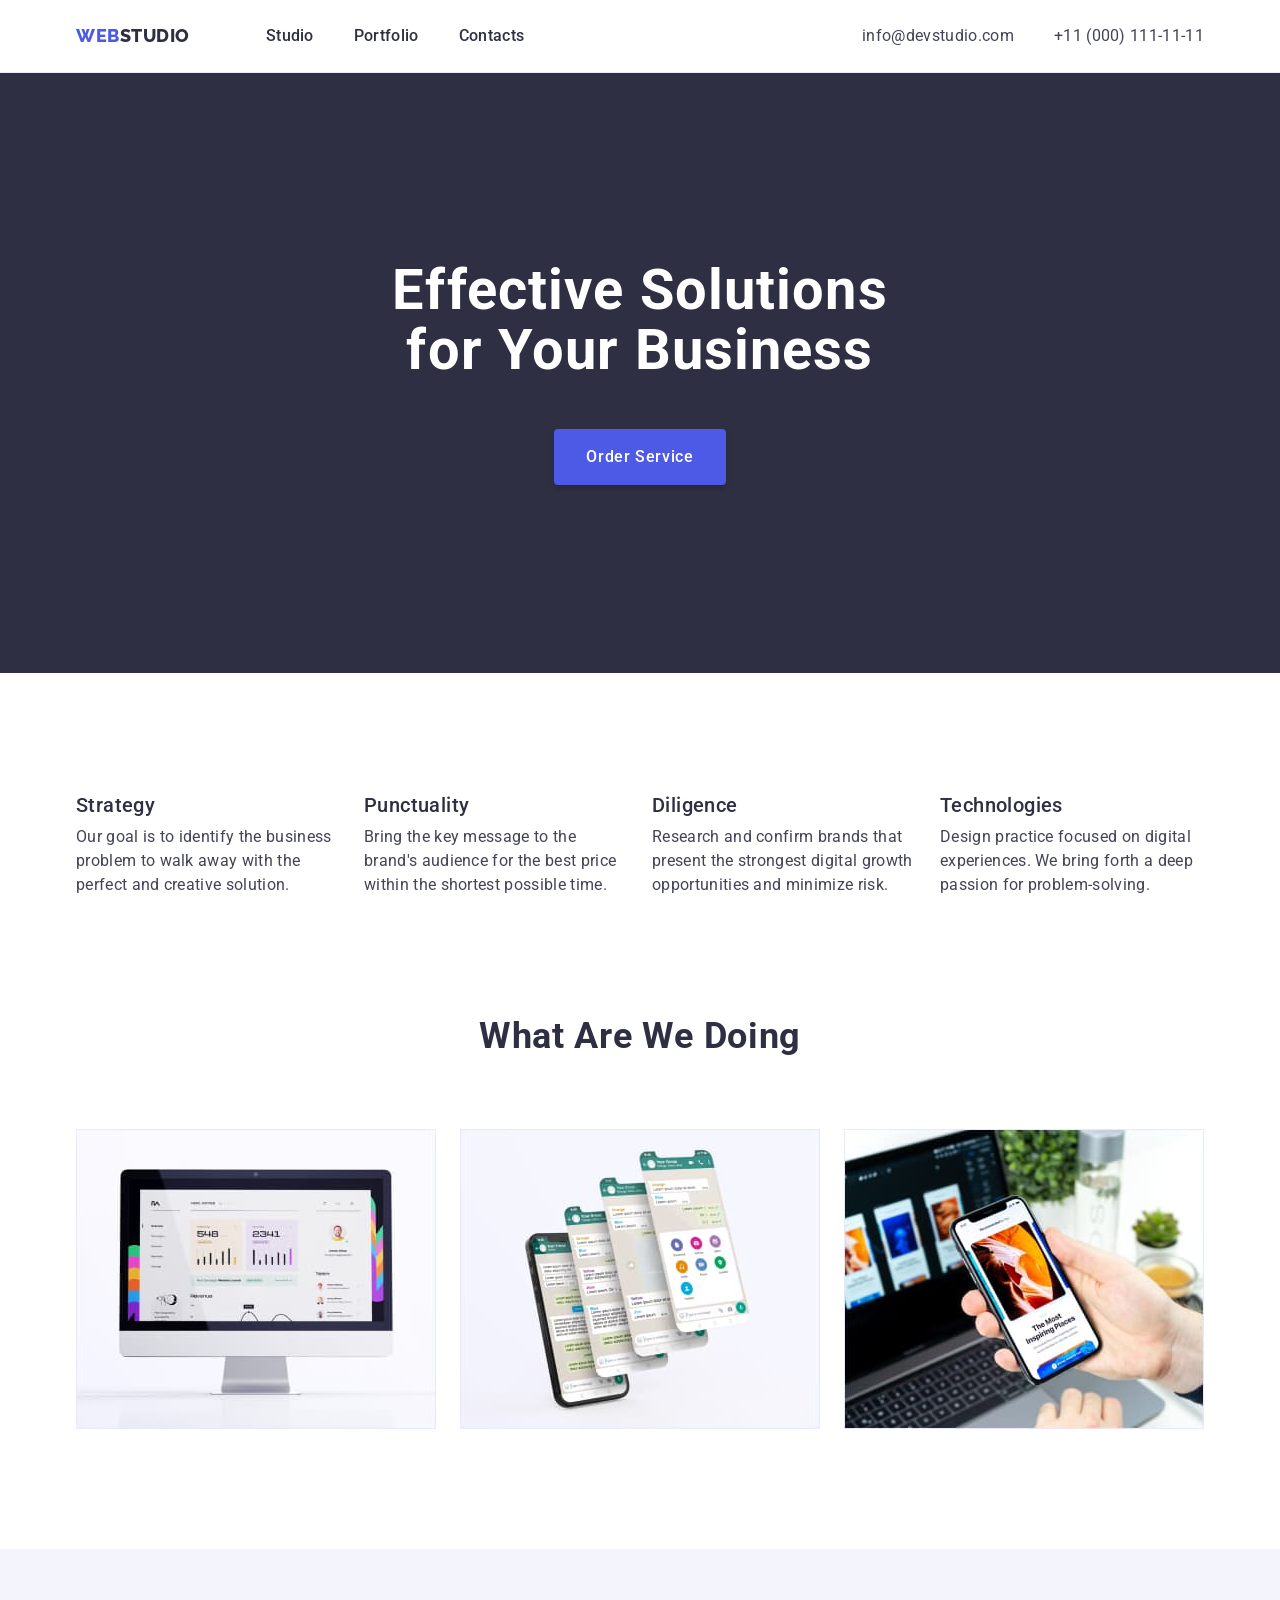
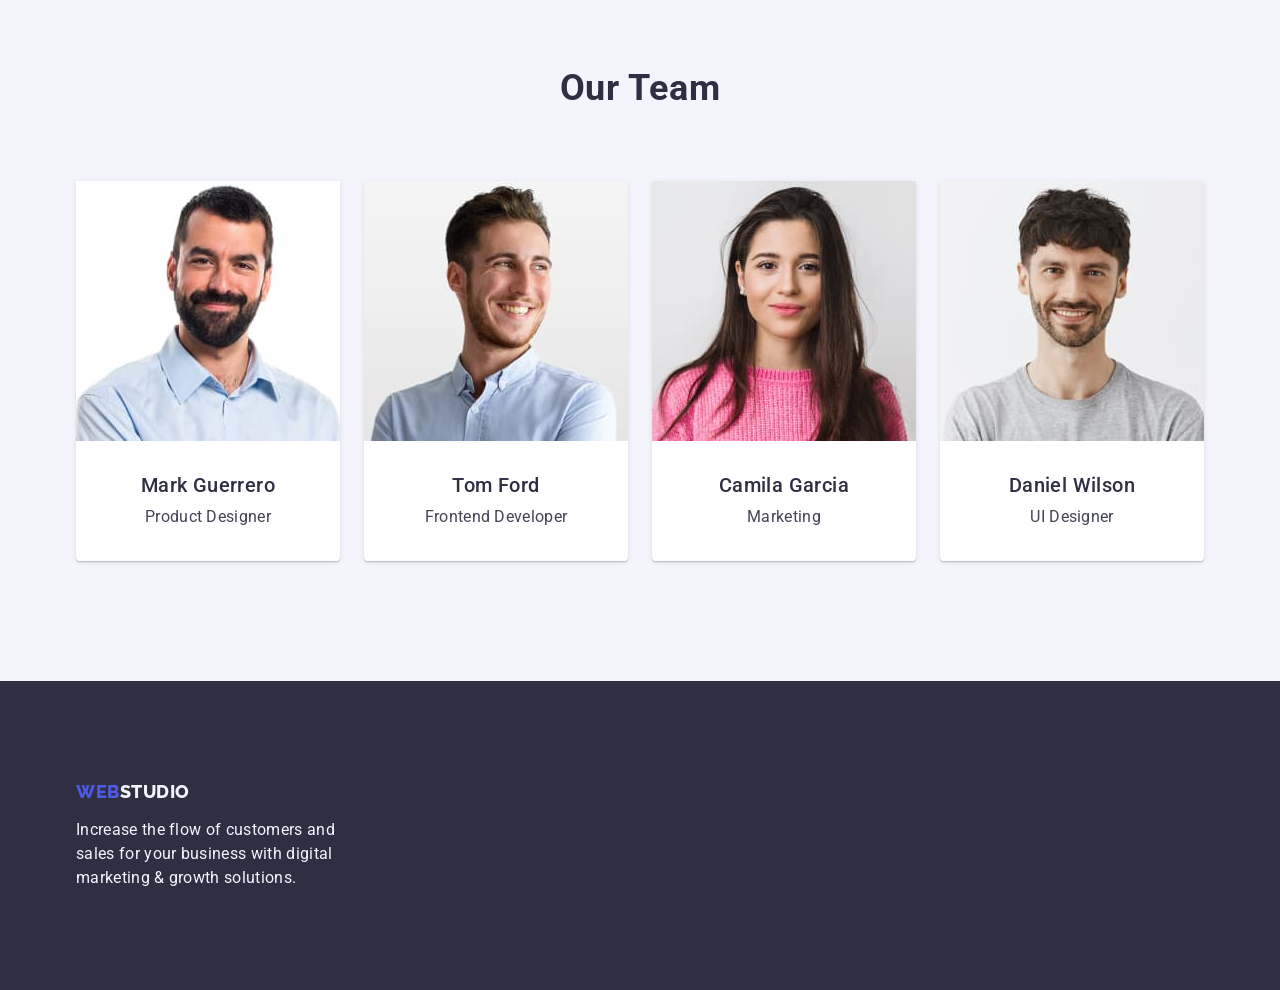
==== commit 34391055: "papping header" ====
--- a/index.html
+++ b/index.html
@@ -18,7 +18,7 @@
 
 <body class="body">
   <!-- #region header -->
-  <header class="main-header">
+  <header class="main-header" >
     <!-- #region  main navigation -->
     <div class="header-content container">
       <nav class="header-navigation">
--- a/css/styles.css
+++ b/css/styles.css
@@ -173,16 +173,17 @@
     display: flex;
 }
 
-.main-header {
+.main-header { padding: 24px 0;
     border-bottom: 1px solid #e7e9fc;
 }
 
 .header-navigation {
+   
     align-items: center;
 }
 
 .header-content {
-    padding: 24px 0;
+
     justify-content: space-between;
 }
 
@@ -233,6 +234,8 @@
     padding-bottom: 20px;
 }
 
+
+
 /* ========== Contacts ==========  */
 
 .contact-link {
@@ -395,11 +398,6 @@
     justify-content: space-between;
 }
 
-.portfolio-text-conteiner {
-    padding: 32px 16px;
-   
-}
-
 /* ========== Filtr ========== */
 .filter-list {
     display: flex;
@@ -425,6 +423,13 @@
 }
 
 /* ========== Cards ========== */
+.portfolio-text-conteiner {
+    padding: 32px 16px;
+    border: 1px solid #e7e9fc;
+    border-top: none;
+   
+}
+
 .card-list {
     display: flex;
 
@@ -436,12 +441,20 @@
 .card-list-item {
     width: calc((100% - 48px) / 3);
     background: var(--color-white-background);
-    border-top: none;
-    border: 1px solid var(--color-cornflower-accent);
-}
-
-.card-list-item:hover,
-.card-list-item:focus {
+    
+}
+
+.portfolio-text-conteiner:hover,
+.portfolio-text-conteiner:focus {
     border: 1px solid var(--color-cloud-light);
     box-shadow: 0px 2px 1px 0px rgba(46, 47, 66, 0.08), 0px 1px 1px 0px rgba(46, 47, 66, 0.16), 0px 1px 6px 0px rgba(46, 47, 66, 0.08);
 }
+
+
+.container {
+    width: 1158px;
+    margin-left: auto;
+    margin-right: auto;
+    padding-left: 15px;
+    padding-right: 15px;
+  }
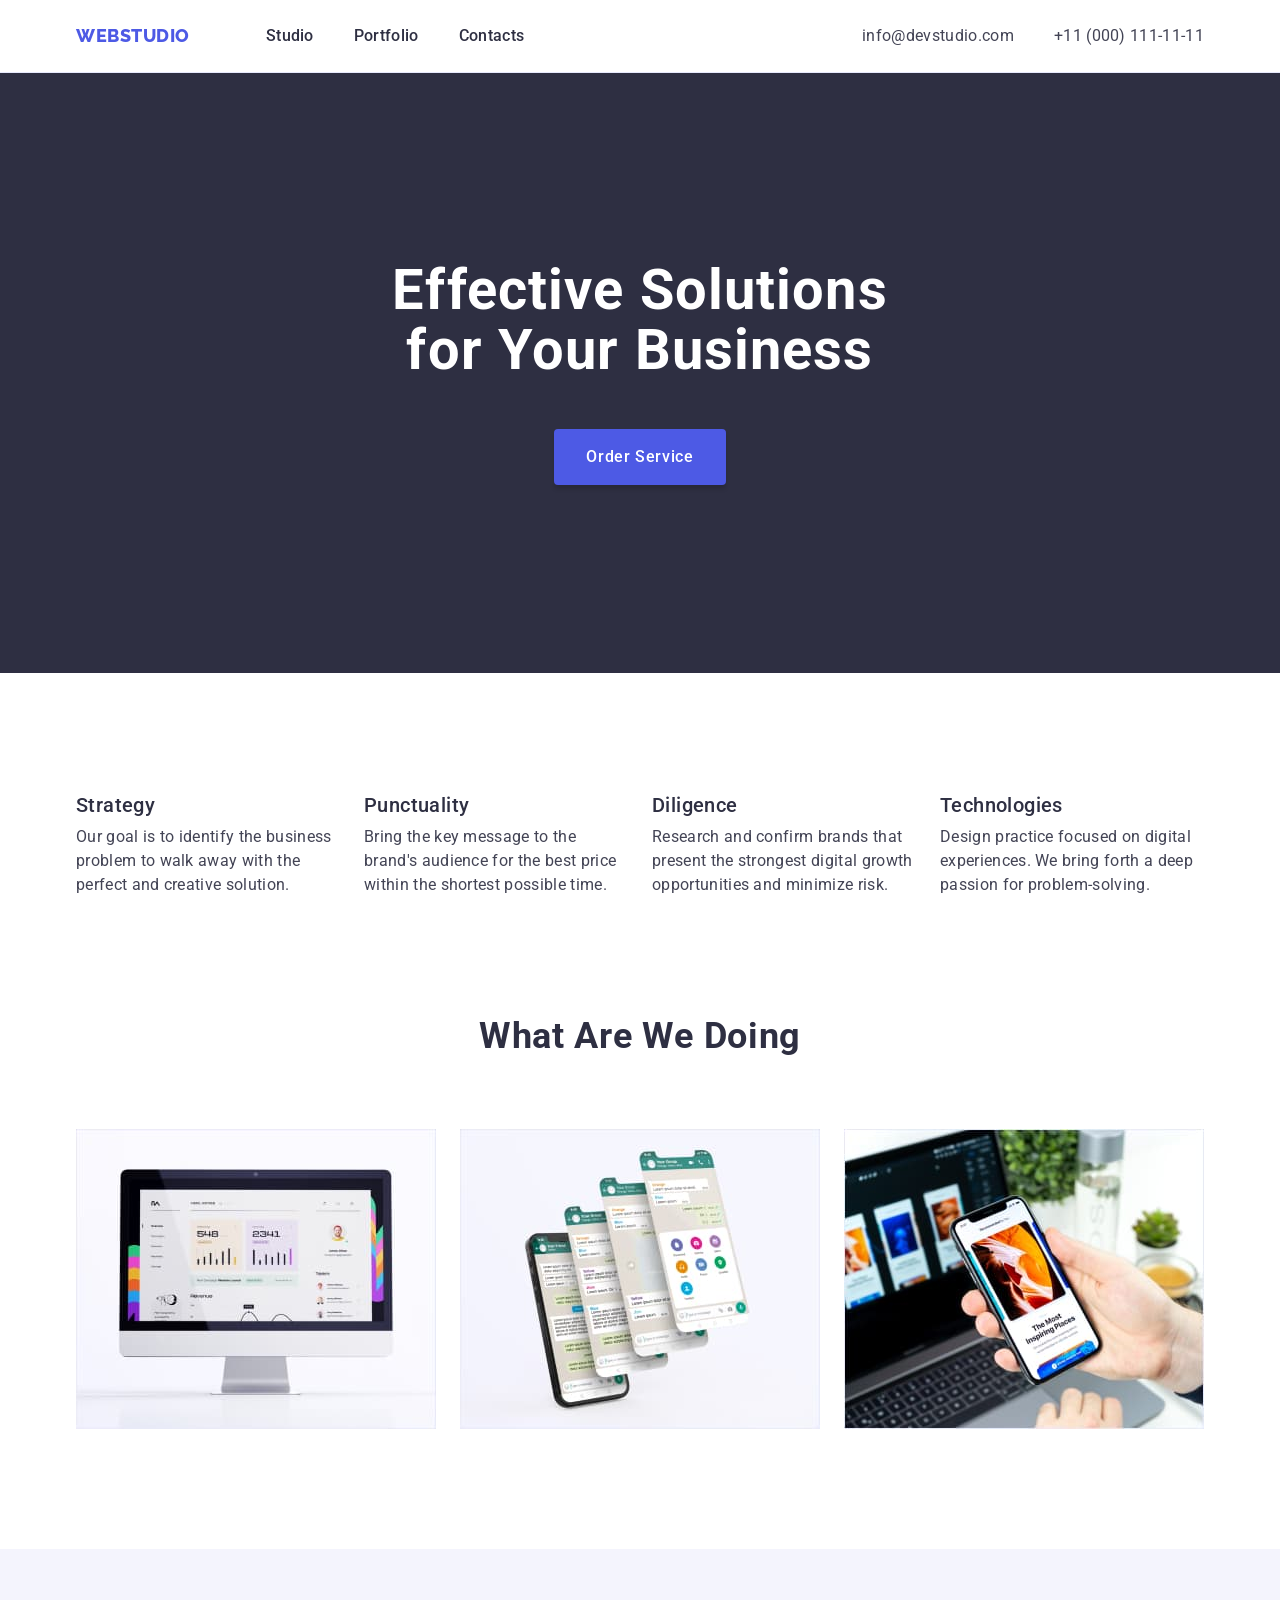
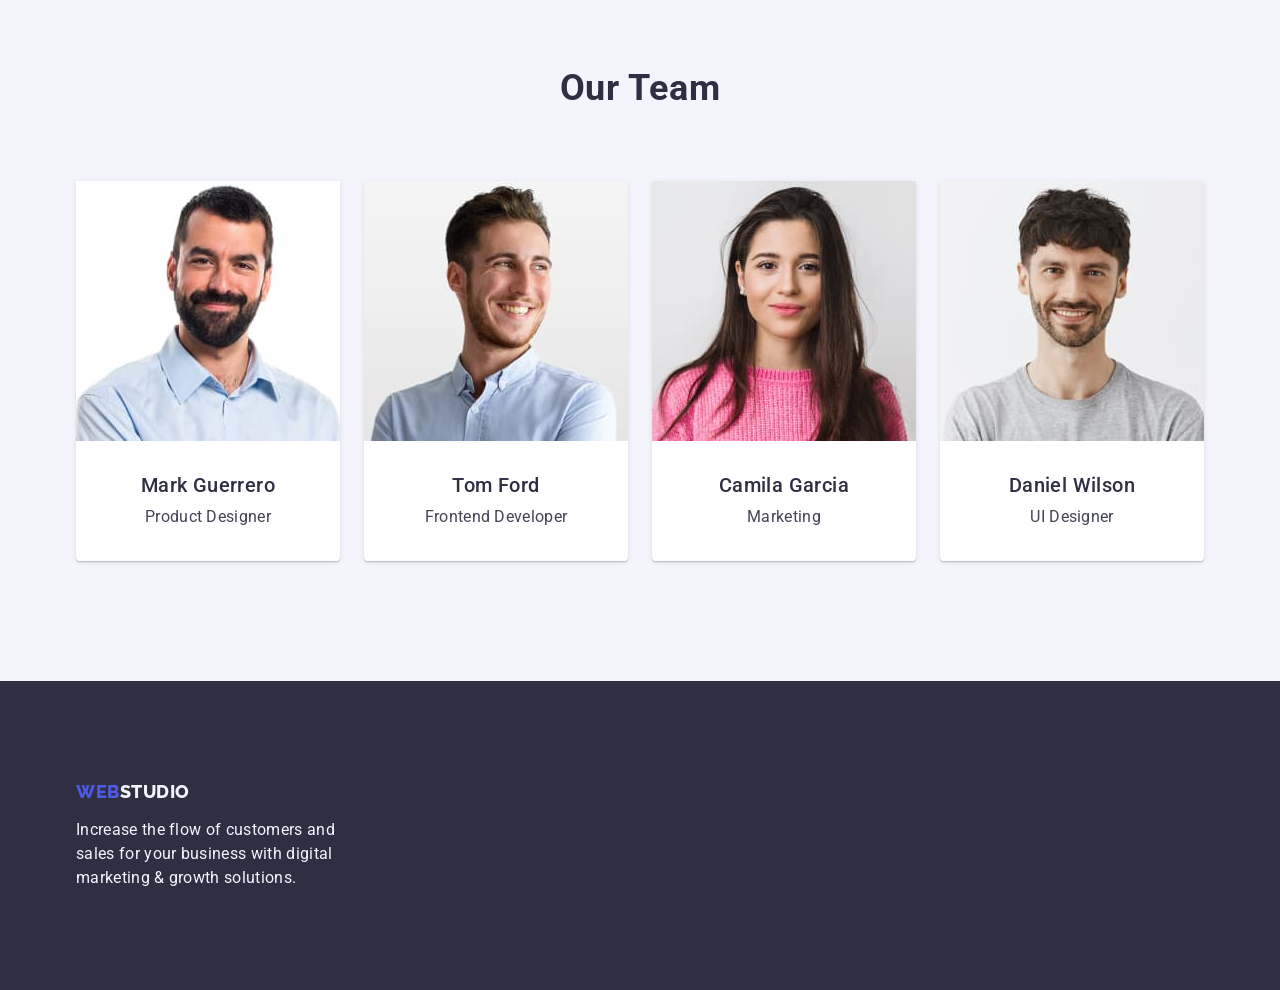
==== commit 0777796e: "changing prettierrc" ====
--- a/index.html
+++ b/index.html
@@ -1,24 +1,24 @@
-<!DOCTYPE html>
+<!doctype html>
 <html lang="en">
 
 <head>
-  <meta charset="UTF-8" />
-  <meta name="viewport" content="width=device-width, initial-scale=1.0" />
+  <meta charset="UTF-8">
+  <meta name="viewport" content="width=device-width, initial-scale=1.0">
   <title>Studio</title>
 
-  <link rel="preconnect" href="https://fonts.googleapis.com" />
-  <link rel="preconnect" href="https://fonts.gstatic.com" crossorigin />
+  <link rel="preconnect" href="https://fonts.googleapis.com">
+  <link rel="preconnect" href="https://fonts.gstatic.com" crossorigin>
   <link href="https://fonts.googleapis.com/css2?family=Raleway:wght@800&family=Roboto:wght@400;500;700&display=swap"
     rel="stylesheet" />
   <link rel="stylesheet" href="https://cdnjs.cloudflare.com/ajax/libs/modern-normalize/2.0.0/modern-normalize.min.css"
     integrity="sha512-4xo8blKMVCiXpTaLzQSLSw3KFOVPWhm/TRtuPVc4WG6kUgjH6J03IBuG7JZPkcWMxJ5huwaBpOpnwYElP/m6wg=="
-    crossorigin="anonymous" referrerpolicy="no-referrer" />
-  <link rel="stylesheet" href="./css/styles.css" />
+    crossorigin="anonymous" referrerpolicy="no-referrer">
+  <link rel="stylesheet" href="./css/styles.css">
 </head>
 
 <body class="body">
   <!-- #region header -->
-  <header class="main-header" >
+  <header class="main-header">
     <!-- #region  main navigation -->
     <div class="header-content container">
       <nav class="header-navigation">
--- a/css/styles.css
+++ b/css/styles.css
@@ -210,7 +210,7 @@
 .logo-header {
     margin-right: 76px;
 }
-
+ÍÍ
 .logo-dark {
     color: var(--color-navy-blue-dark);
 }
@@ -458,3 +458,5 @@
     padding-left: 15px;
     padding-right: 15px;
   }
+
+  
